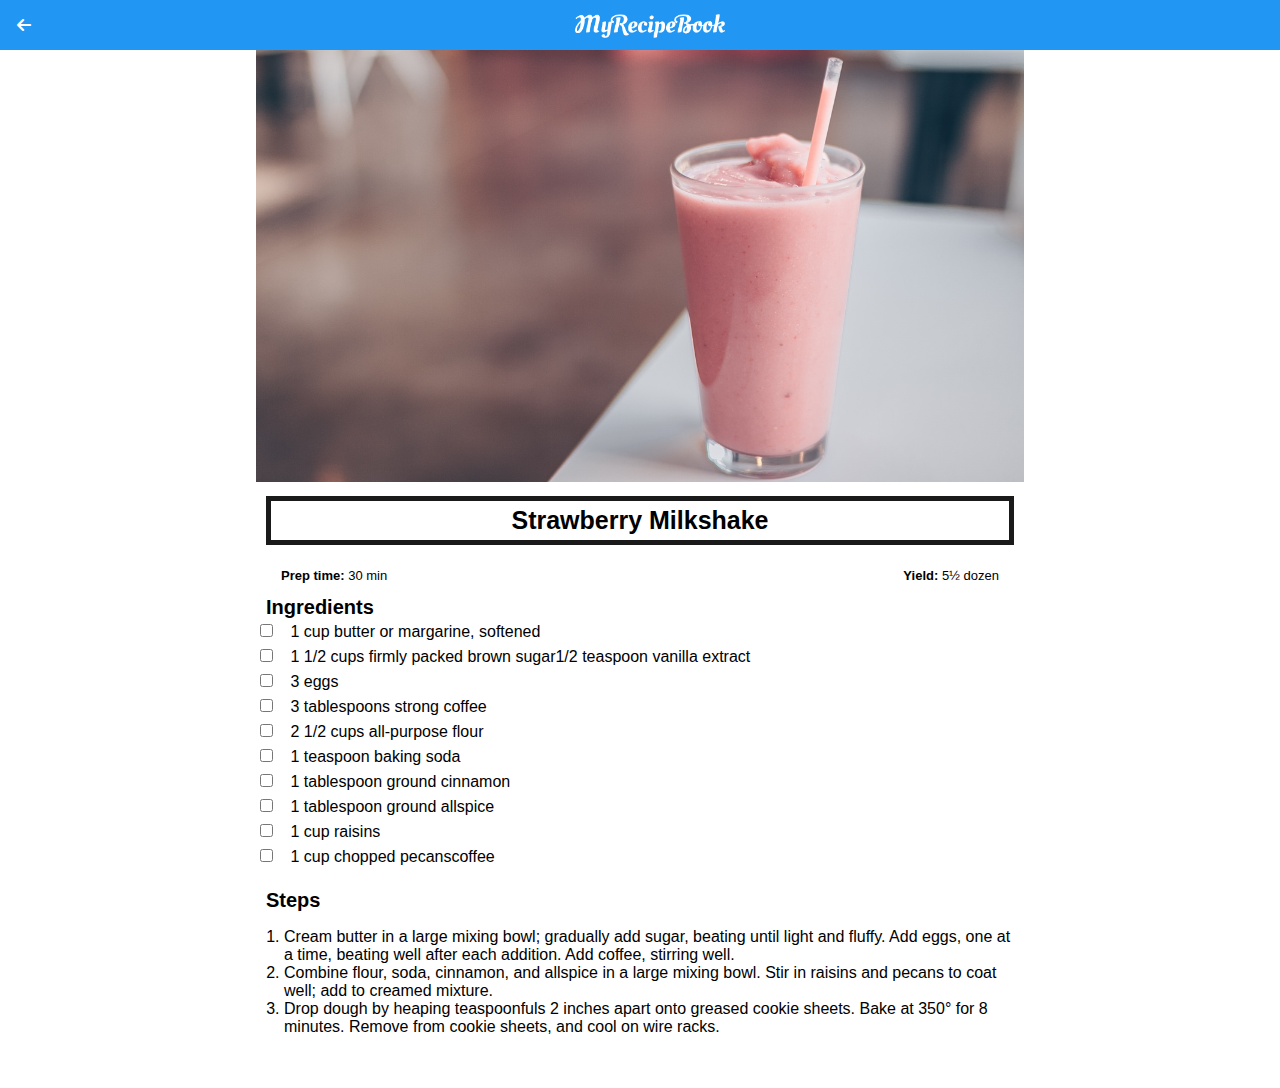
==== cookies.html @ f1246557 "added pages" ====
<!DOCTYPE html>
<html>
    <head>
        <title> My Recipe Book | Drinks | Strawberry Milkshake </title>                            <!-- title of page tab in browser -->
        <link rel = "stylesheet" href = "style.css">
        <link rel = "stylesheet" href = "fontAwesome/css/all.css">         <!-- we didn't need this in our home page, so we didn't link it-->
    </head>

    <body class = "body-recipes">                                  <!-- not a div, but we can still style tags with assigned classes-->
        <div class = "header">                                   <!-- header menu bar on the meals page (some devices don't have an inbuilt back-button, so the app needs to have one)-->
            <a href = "meals.html"><i class = "fa-solid fa-arrow-left"></i></a>   <!-- we place the arrow icon inside the <a> cos we want that to be the hyperlink to the home page-->
            <img src = "images/logo-text.png">
        </div>

        <div id = "recipe">
            <div class = "recipe-details">

                <img src = "images/strawberryMilkshake.png">

                <h1> Strawberry Milkshake </h1>

                <div class = "recipe-details-info">
                    <p><b> Prep time:</b> 30 min </p>
                    <p style = "float: right;"><b> Yield:</b> 5½ dozen </p>    <!-- to make the word "Yield" appr to the left of the right -->
                </div>

                <div class = "recipe-details-ingredients">
                    <h2> Ingredients </h2>                              <!-- make it smaller than the page heading size -->

                    <input id = "check-01" type = "checkbox">                       <!-- to create a checkbox for the ingred's-->
                    <label for = "check-01" > 1 cup butter or margarine, softened</label>     <!-- the actual label ingredient that must be checked in the checkbox-->

                    <br>

                    <input id = "check-02" type = "checkbox">                               
                    <label for = "check-02" > 1 1/2 cups firmly packed brown sugar1/2 teaspoon vanilla extract </label>

                    <br>

                    <input id = "check-03" type = "checkbox">           <!-- to create a checkbox for the ingred's-->
                    <label for = "check-03" > 3 eggs </label>

                    <br>

                    <input id = "check-04" type = "checkbox">           <!-- to create a checkbox for the ingred's-->
                    <label for = "check-04" > 3 tablespoons strong coffee </label>
                    
                    <br>

                    <input id = "check-04" type = "checkbox">           <!-- to create a checkbox for the ingred's-->
                    <label for = "check-04" > 2 1/2 cups all-purpose flour </label>
                    

                    



                    <br>

                    <input id = "check-04" type = "checkbox">           <!-- to create a checkbox for the ingred's-->
                    <label for = "check-04" >1 teaspoon baking soda </label>
                    
                    <br>

                    <input id = "check-04" type = "checkbox">           <!-- to create a checkbox for the ingred's-->
                    <label for = "check-04" > 1 tablespoon ground cinnamon </label>
                    
                    <br>

                    <input id = "check-04" type = "checkbox">           <!-- to create a checkbox for the ingred's-->
                    <label for = "check-04"> 1 tablespoon ground allspice </label>
                    
                    <br>

                    <input id = "check-04" type = "checkbox">           <!-- to create a checkbox for the ingred's-->
                    <label for = "check-04" > 1 cup raisins </label>
                    
                    <br>

                    <input id = "check-04" type = "checkbox">           <!-- to create a checkbox for the ingred's-->
                    <label for = "check-04" > 1 cup chopped pecanscoffee </label>
                </div>

                <div class="recipe-details-steps">                      <!-- we now add in the steps of the recipe -->
                    <h2> Steps </h2>

                    <ol>                                                                        <!-- steps will be in the form of an ordered list -->
                        <li> Cream butter in a large mixing bowl; gradually add sugar, 
                             beating until light and fluffy. Add eggs, one at a time, 
                             beating well after each addition. Add coffee, stirring well.
                        </li>                                                                   <!-- now list each item (without number cos ol already means the list items will be numbered)-->

                        <li> Combine flour, soda, cinnamon, and allspice in a large mixing 
                             bowl. Stir in raisins and pecans to coat well; add to creamed mixture.
                        </li>

                        <li>
                             Drop dough by heaping teaspoonfuls 2 inches apart onto greased cookie 
                             sheets. Bake at 350° for 8 minutes. Remove from cookie sheets, and cool 
                             on wire racks.
                        </li>
                    </ol>

                    <br><br>

                </div>
            </div>
            
        </div>     
    </body>
</html>
---- style.css ----
/*============ STANDARD FORMAT (NO DIVS) ===============*/

html{
    height: 100%;                           /* also useful for when adding a background image */
}

body{                                       /* all body content in all pages (not wrapped with divs) will have the following formating */
    font-family: sans-serif;
    margin     : 0;
    padding    : 0;
    height     : 100%;                      /* useful for when adding background images */
}

.body-home{
    background-image     : url("images/background-01-port.png");
    background-position  : center;                                  /* ensures that the image is centre-positioned in page */
    background-attachment: fixed;                                   /* ensures that image remains fixed i place even when scrolling down */
    background-repeat    : no-repeat;                               /* our background image does not repeat as we scroll */
    background-size      : cover;                                   /* removes the white space on either wide of our background image */
}

/*============ HOME PAGE  ===============*/

/*====== Home Logo ======*/

#home-logo-img {                            /* # and not . because we gave the image a div ID and not a class */
    width  : 50px;                          /* adj logo image width */
    display: block;                         /* to give the image a square dimension, which helps with positioning the img in the page */
    margin : auto;                          /* margin: auto & display: block ensures the logo img is always aligned to the centre of the page */ 
    padding: 25px 10px 10px 10px;           /* all round padding around the image in the order: top (25px), right, bottom, left (clockwise staring from top */
}

#home-logo-text{                            /* # and not . because we gave the image a div ID and not a class */
    width   : auto;                         /* since the image size is already a good size, leave as is? */
    display : block;                        /* to give the image a square dimension, which helps with positioning the img in the page */
    margin  : auto;                         /* margin: auto & display: block ensures the logo img is always aligned to the centre of the page */ 
    padding : 25px;                         /* all-round padding */
}

/*====== Home Menu ======*/

.home-menu-item{                            /* hyperlink with div class "home-menu-items */
    text-decoration: none;                  /* no underline beneath hyperlink */
    text-transform : uppercase;             /* makes hyperlink text written in caps, even though the text in our index.html is not written in caps */

    color          : white;
    font-size      : 25px;
    font-weight    : bold;
    text-align     : center;
    border         : 5px solid white;

    display        : block;                 /* ensures that border around the hyperlink is displayed as a block */
    margin         : auto;                  /* margin around hyperlink text */
    margin-bottom  : 10px;                  /* creates a padding below other menu elements*/
    width          : 80%;
}

/*============ MEAL PAGE  ===============*/

#meals {
    padding-top: 50px;                      /* we know that our header has a height of 50px (Section "header" code line 110) */
}

/*====== Meals List ======*/

.meals-list a {                             /* we refer to the class "meals-list", which has a hyperlink in it. so we style the hyperlink within that class (Note: we did not specify a class for the hyperlink, so we referened the div that the hyperlink was wrapped inside, and modified the hyperlink accordingly, so that's why the "a" comes AFTER the ".meals-list" (.meals-list a) */
    text-decoration: none;                  /* no underline */
}

.meals-list-item {                          /* we ref the div with the class "meals-list-item" */
    border: 5px solid #1a1a1a;            /* we give the div a border so that there is a border around the heading & paragraphs aroud each meal item in the "meals-list-item" */
    margin: 10px;
}

.meals-list-item h1 {                       /* style the heading in the div class "meals-list-item" */
    font-weight : bold;
    font-size   : 20px;
    padding-left: 10px;                     /* so that the heading is not right against the border */
    color       : #1a1a1a;                /* same colour as border */
}

.meals-list-item p{                         /* paragraphs in the parent div with class "meals-list-item" */
    font-size   : 15px;                     /* we make it slightly smaller because its only a subheading */ 
    font-style  : italic;                   /* italicise the parapraph description */
    color       : #4d4d4d;                /* slightly lighter than the heading font colour */
    margin-top  : -7px;                     /* to reduce the space between the heading and paragraph */
    padding-left: 10px;                     /* same padding as between heading and border */
}

.meals-list-item i{                         /* to style the icon in the div "meals-list-item" */
    float           : right;                /* make arrow float to the right */
    color           : #1a1a1a;            /* same colour as h1 */
    padding-right   : 10px;                 /* add some space on the left of the arrow */
    padding-top     : 13px;                 /* add some above the arrow so that the arrrow is centred within the box */
}

.body-meals{
    background-image     : url("images/background-02-port.png");    /* background image */ 
    background-position  : center;                                  /* ensures that the image is centre-positioned in page */
    background-attachment: fixed;                                   /* ensures that image remains fixed i place even when scrolling down */
    background-repeat    : no-repeat;                               /* our background image does not repeat as we scroll */
    background-size      : cover;                                   /* removes the white space on either wide of our background image */
}

/*============ HEADER ===============*/

.header {                                    /* div with "header" class. we are giving the div itself a background colour, so we do not specify any element within the div */    
    background-color: #2196f3;
    width           : 100%;
    height          : 50px;
    top             : 0;                     /* so that there is no space above the header bar */
    position        : fixed;                 /* blue bar remains fixe when scrolling */
    overflow        : hidden;                /* prevents scrollbars from showing up */
    text-align      : center;
}

.header i {
    float: left;
    padding: 17px 0px 0px 17px;              /* only top & left given padding */
    color: white;
}

.header img {                                /* the logo text img */
    width        : 150px;                    /* we use width because it is an img object */
    padding      : 14px;
    padding-right: 25px;;
}

/*============ RECIPE PAGE ==============*/

#recipe {
    padding-top: 50px;
}

/*======== Recipe Details ========*/

.recipe-details img {
    width   : 100%;
}

.recipe-details h1 {
    font-size   : 25px;
    text-align  : center;
    border      : 5px solid #1a1a1a;
    margin      : 10px;
    padding     : 5px;
}

.recipe-details h2 {
    font-size: 20px;
    text-align: left;
    margin: 0;
    margin-left: 10px;
}

.recipe-details-info {                              /* div class which contains the recipe info */
    margin-left : 25px;
    margin-right: 25px;
}

.recipe-details-info p {
    font-size   : 13px;
    display     : inline-block;                     /* to make the "Yield" paragraph appr in the same line as the "Prep-time" paragraph text */
}

/*======== Ingredients Checkbox ========*/

.recipe-details-ingredients label {                 /* to style the checkbox labels in our ingredients div */
    line-height: 25px;                              /* the vertical spacing between each checkbox */
    margin-left: 10px;                              /* spacing on left of checkboxes */
}

/*======== Recipe Steps ========*/

.recipe-details-steps{                              /* modify the recipe steps section */
    padding-top: 20px;                              /* we give the div with the recipe steps some padding on top so that the heading is not to close to the ingredients above */
}

.recipe-details-steps ol {                          /* modify the recipe list of steps */
    padding-left : 28px;                            /* add some spacing on the left so that steps are closer to the left page border */
    padding-right: 10px;                            /* add some spacing on the right so that the steps are not right up against the page border */
}

/*============ RESPONSIVE LAYOUT ==============*/

/*======== Content ========*/

@media only screen and (min-width: 600px) {           /* when viewer's screen has a width of 600px, change some of our style to adjust to that screen size (e.g. paragraphs, headings, etc) */
    #meals {                                          /* we adjust the div with the "meals" id in meals.html, which contains the meals list (grilled cheese) */
        width : 80%;                                  /* at screen size 600px and >, the meals div will shrink to 80% of the screen instead of stretching to the full 100% (as specified in the css code above), as 600px for a screen is large) */
        margin: auto;                                 /* ensures that div with the menu-item content (grilled cheese) is centred (automatic margins) when the screen width is 600px and > */
    }

    #recipe {
        width : 80%;
        margin: auto;
    }
}

@media only screen and (min-width: 1000px) {          /* when viewer's screen has a width of 1000px, change some of our style to adjust to that screen size (e.g. paragraphs, headings, content widdth, etc) */
    #meals {                                          /* we adjust the div with the "meals" id in meals.html, which contains the meals list (grilled cheese) */
        width : 60%;                                  /* at screen size of 1000px and >, the meals div will shrink to 60% of the screen instead of stretching to the full 100% (as specified in the css code above) */
        margin: auto;                                 /* ensures that div with the menu-item content (grilled cheese) is centred (automatic margins) when the screen width is 600px and > */
    }

    #recipe {                                         
        width : 60%;
        margin: auto;
    }
}

@media only screen and (min-width: 1500px) {          /* when viewer's screen has a width of 1500px, change some of our style to adjust to that screen size (e.g. paragraphs, headings, content widdth, etc) */
    #meals {                                          /* we adjust the div with the "meals" id in meals.html, which contains the meals list (grilled cheese) */
        width : 40%;                                  /* at screen size of 1500px and >, the meals div will shrink to 40% of the screen instead of stretching to the full 100% (as specified in the css code above) */
        margin: auto;                                 /* ensures that div with the menu-item content (grilled cheese) is centred (automatic margins) when the screen width is 600px and > */
    }

    #recipe {                                         
        width : 40%;
        margin: auto;
    }
}

/*======== Background Images ========*/

/* when the screen is very big (e.g. >1500px), then the 
   portrait-view images are to small to use as a backgr img,
   so we use the landscape vers of the img's instead in our 
   media query/responsive layout.    
*/

@media only screen and (min-width: 720px) {                     /* when screen width is 720px or >, the following stylng changes will be made to the page appearance */
    .body-home {
        background-image: url("images/background-01-land.png"); 
    }

    .body-meals {
        background-image: url("images/background-02-land.png");
    }
}

/* NOTE: check if your website is responsive in the Firefox browser, 
   as chrome and MS Edge does not reflect the responsiveness of the 
   design for some reason */
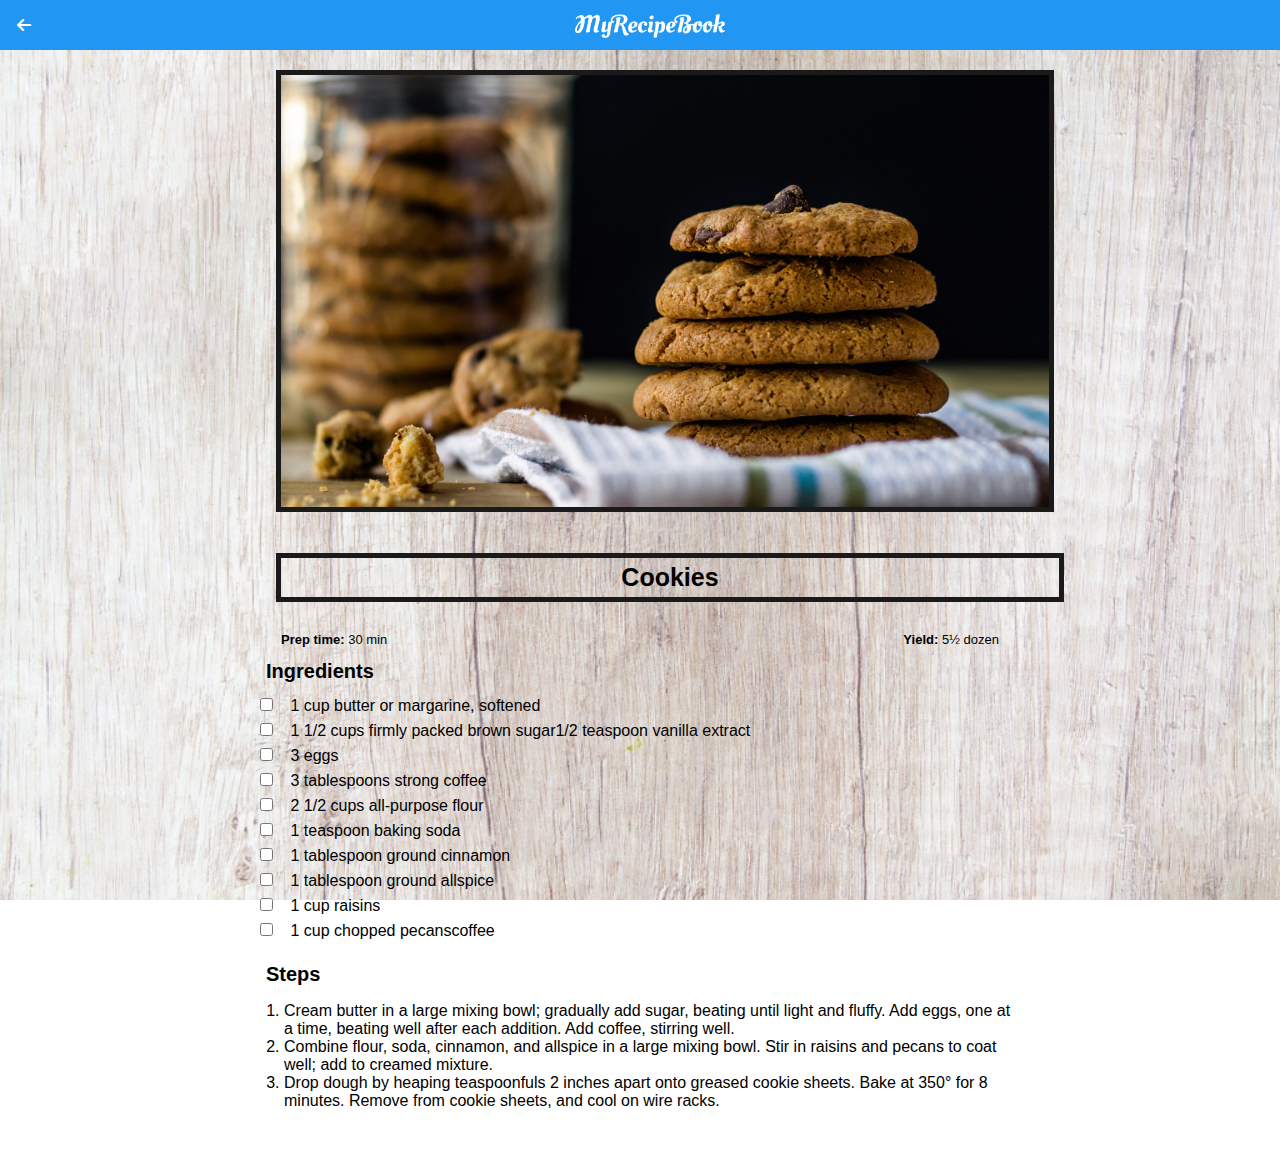
==== commit e319a884: "added some spice" ====
--- a/cookies.html
+++ b/cookies.html
@@ -8,16 +8,16 @@
 
     <body class = "body-recipes">                                  <!-- not a div, but we can still style tags with assigned classes-->
         <div class = "header">                                   <!-- header menu bar on the meals page (some devices don't have an inbuilt back-button, so the app needs to have one)-->
-            <a href = "meals.html"><i class = "fa-solid fa-arrow-left"></i></a>   <!-- we place the arrow icon inside the <a> cos we want that to be the hyperlink to the home page-->
-            <img src = "images/logo-text.png">
+            <a href = "desserts.html"><i class = "fa-solid fa-arrow-left"></i></a>   <!-- we place the arrow icon inside the <a> cos we want that to be the hyperlink to the home page-->
+            <a href = "index.html"><img src = "images/logo-text.png"></a>
         </div>
 
         <div id = "recipe">
             <div class = "recipe-details">
 
-                <img src = "images/strawberryMilkshake.png">
+                <img src = "images/cookies.png">
 
-                <h1> Strawberry Milkshake </h1>
+                <h1> Cookies </h1>
 
                 <div class = "recipe-details-info">
                     <p><b> Prep time:</b> 30 min </p>
@@ -26,7 +26,7 @@
 
                 <div class = "recipe-details-ingredients">
                     <h2> Ingredients </h2>                              <!-- make it smaller than the page heading size -->
-
+                    
                     <input id = "check-01" type = "checkbox">                       <!-- to create a checkbox for the ingred's-->
                     <label for = "check-01" > 1 cup butter or margarine, softened</label>     <!-- the actual label ingredient that must be checked in the checkbox-->
 
--- a/style.css
+++ b/style.css
@@ -128,22 +128,35 @@
 
 /*============ RECIPE PAGE ==============*/
 
+.body-recipes {
+    background-image: url("images/background-02-land.png");
+    background-position  : center;                                  /* ensures that the image is centre-positioned in page */
+    background-attachment: fixed;                                   /* ensures that image remains fixed i place even when scrolling down */
+    background-repeat    : no-repeat;                               /* our background image does not repeat as we scroll */
+    background-size      : cover;  
+}
+
 #recipe {
     padding-top: 50px;
 }
 
-/*======== Recipe Details ========*/
+/*======== Recipe Image ========*/
 
 .recipe-details img {
     width   : 100%;
-}
+    border: #1a1a1a solid 5px;
+    margin: 20px;
+}
+
+/*======== Recipe Details ========*/
 
 .recipe-details h1 {
     font-size   : 25px;
     text-align  : center;
     border      : 5px solid #1a1a1a;
-    margin      : 10px;
+    margin-left : 20px;
     padding     : 5px;
+    width       : 100%;
 }
 
 .recipe-details h2 {
@@ -165,6 +178,10 @@
 
 /*======== Ingredients Checkbox ========*/
 
+.recipe-details-ingredients h2{
+    margin-bottom: 10px;
+}
+
 .recipe-details-ingredients label {                 /* to style the checkbox labels in our ingredients div */
     line-height: 25px;                              /* the vertical spacing between each checkbox */
     margin-left: 10px;                              /* spacing on left of checkboxes */
